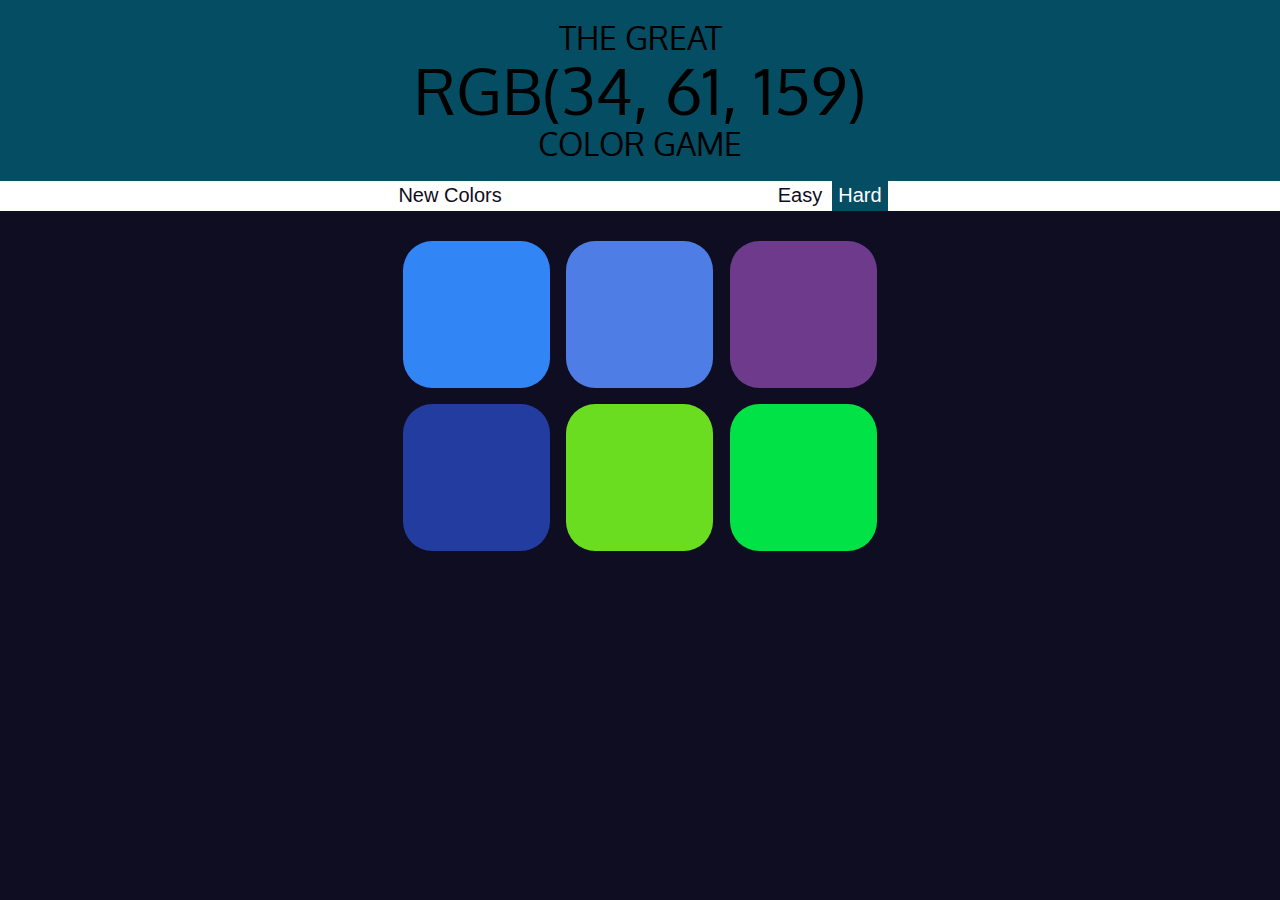
==== index.html @ 7b356f42 "update" ====
<!DOCTYPE html>
<html>

<head>
	<link rel="stylesheet" type="text/css" href="style/rgb.css">
	<link href="https://fonts.googleapis.com/css2?family=Oxygen&display=swap" rel="stylesheet">
	<title>RGB Color Game</title>
</head>

<body>
	<h1>
		The Great
		<br>
		<span id="colorDisplay">RGB</span>
		<br>
		Color Game
	</h1>
	<div id="strip">
		<button id="reset">New Colors</button>
		<span id="message"></span>
		<button id="easy">Easy</button>
		<button id="hard" class="selected">Hard</button>
	</div>

	<div id="container">
		<div class="square"></div>
		<div class="square"></div>
		<div class="square"></div>
		<div class="square"></div>
		<div class="square"></div>
		<div class="square"></div>
	</div>
	<script type="text/javascript" src="style/rgb.js"></script>
</body>

</html>
---- style/rgb.css ----
body {
	/*background-image: linear-gradient(rgba(245,73,145,0),rgba(245,73,145,.19),rgba(245,73,145,1));*/
	background :rgb(15,13,33);
	margin: 0 auto;
	font-family: 'Oxygen',cursive;
	background-size: 800px;
	padding: 0; 
}
h1{
	text-align: center;
	margin: 0;
	font-weight: normal;
	background : rgb(5,77,99);
	text-transform: uppercase;
	padding: 20px 0 ;
	line-height: 1.1;
	transition: background .63s;
}

.square{
	background: rgba(245,73,145,.4);
	padding-bottom: 30%;
	width: 30%;
	float :left;
	margin:1.66%;
	border-radius: 20%;
	transition: background 0.63s;
	-webkit-transition: background 0.63s;
	-moz-transition: background 0.63s;


}
#container{
	max-width: 490px;
	margin: 22px auto;
}
#strip{
	background: white;
	height: 30px;
	text-align: center;
}
.selected{
	background : rgb(5,77,99);
	color : white;
}
#colorDisplay{
	font-size: 200%;
}
button {
	border : none;
	color: #0f0d21;
	display: inline-block;
	font-size : 20px;
	background-color: white;
	margin: 0 auto;
	height: 30px;
	transition: all .6s;
	outline: none;
}
button:hover {
	background: rgb(5,77,99);
	color : white;
}
#message {
	display: inline-block; 
	width: 20%;

}
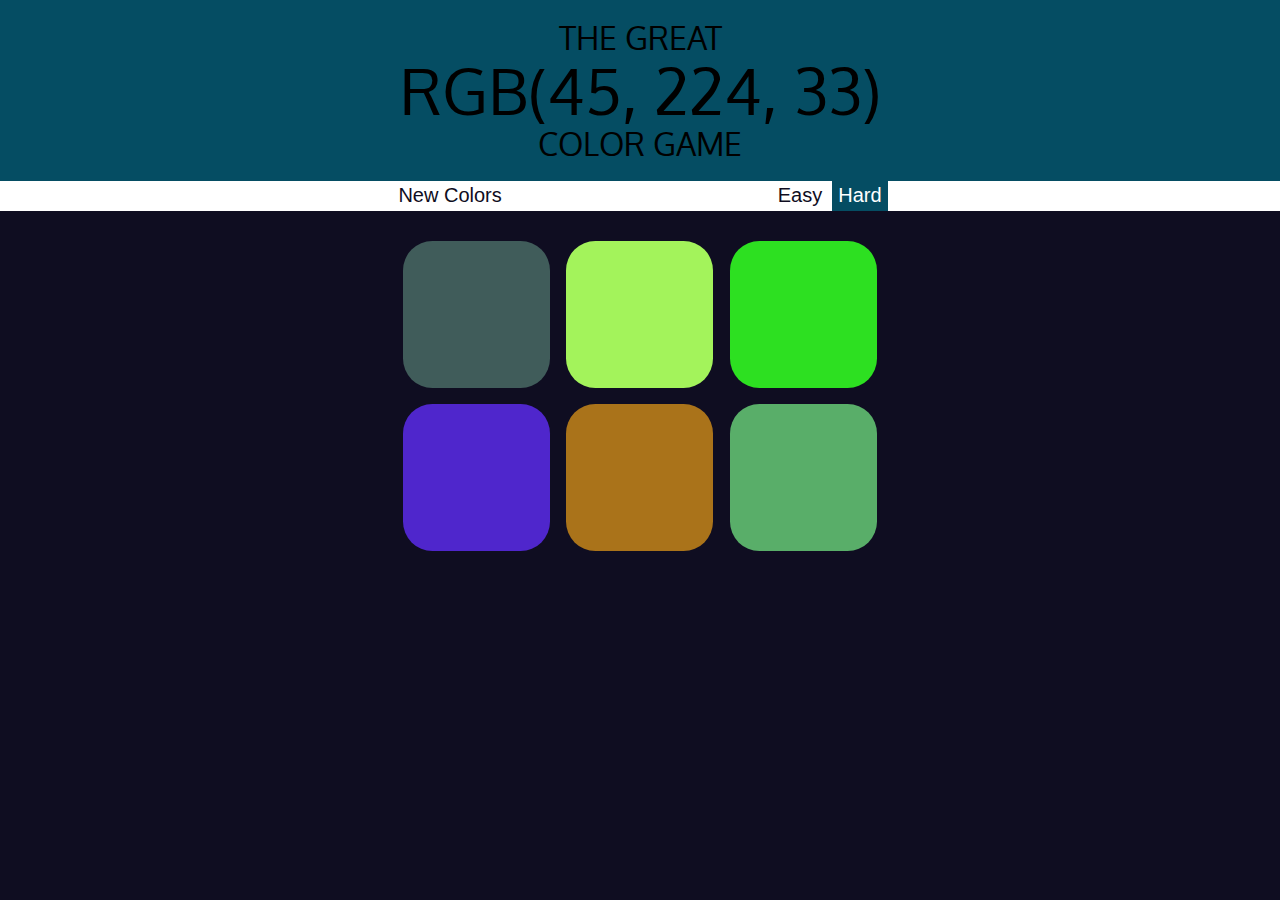
==== commit 35ff4f2e: "meta" ====
--- a/index.html
+++ b/index.html
@@ -1,7 +1,10 @@
 <!DOCTYPE html>
-<html>
+<html lang="en">
 
 <head>
+	<meta charset="UTF-8">
+	<meta http-equiv="X-UA-Compatible" content="IE=edge">
+	<meta name="viewport" content="width=device-width, initial-scale=1.0">
 	<link rel="stylesheet" type="text/css" href="style/rgb.css">
 	<link href="https://fonts.googleapis.com/css2?family=Oxygen&display=swap" rel="stylesheet">
 	<title>RGB Color Game</title>
